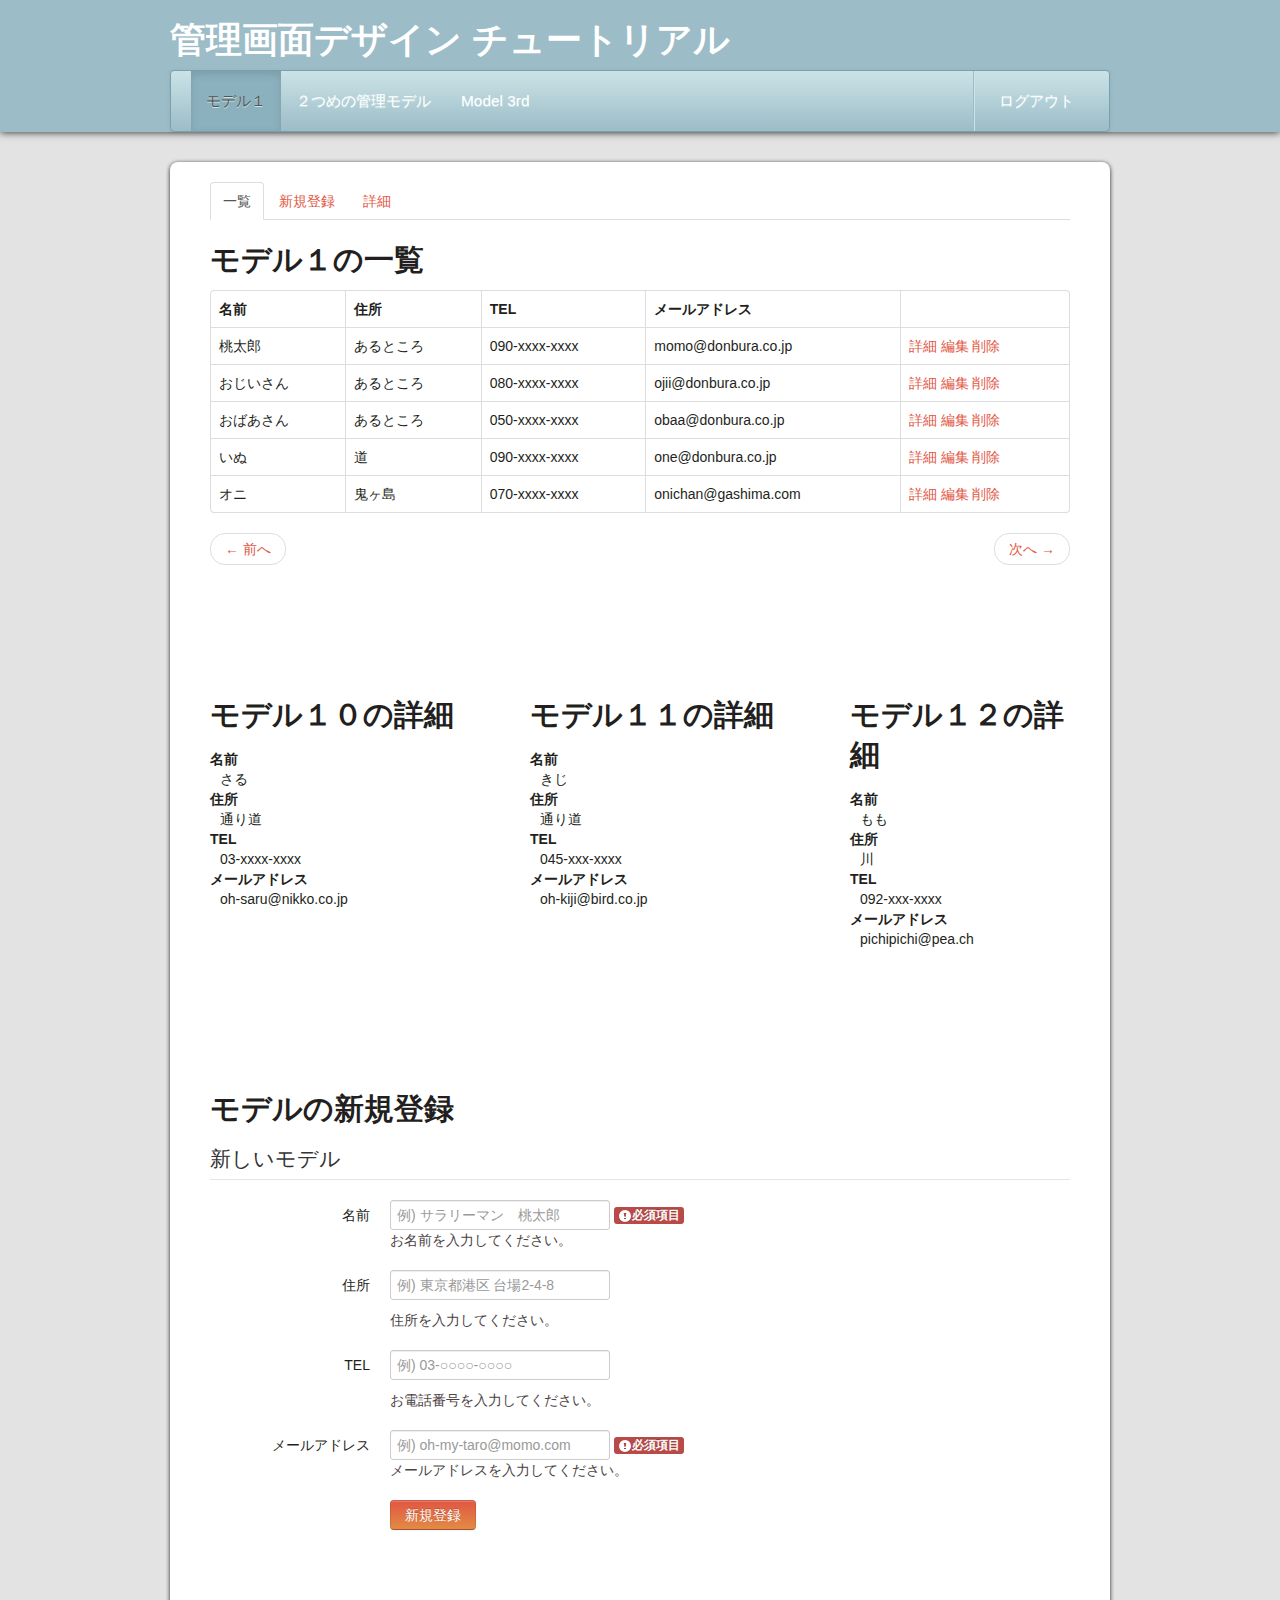
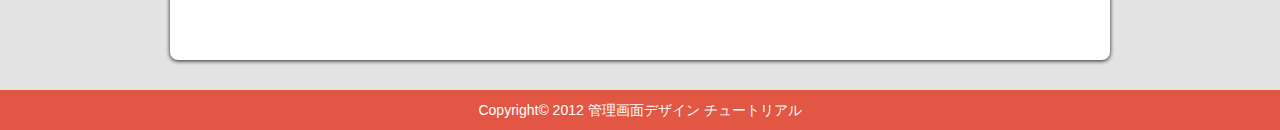
==== new/index.html @ de1fc778 "add new/ directory" ====
<!DOCTYPE html>
<html lang="ja">
  <head>
    <meta charset="UTF-8" />
    <meta name="description" content="管理画面のデザインチュートリアルです。" />
    <meta name="keywords" content="Webデザイン,管理画面,非デザイナー,bootstrap" />
    <title>管理画面デザイン チュートリアル</title>
    <link href="css/bootstrap.min.css" rel="stylesheet">
    <link href="css/style.css" rel="stylesheet">
    <!--[if lt IE 9]>
    <script src="js/html5shiv.js"></script>
    <![endif]-->
  </head>
  <body>
    <header>
      <div class="header-inner">
        <div class="row">
          <div class="span12">
            <h1>
              <a href="#" class="brand">管理画面デザイン チュートリアル</a>
            </h1>
            <div class="navbar">
              <div class="navbar-inner">
                <ul class="nav">
                  <li class="active"><a href="#">モデル１</a></li>
                  <li><a href="#">２つめの管理モデル</a></li>
                  <li><a href="#">Model 3rd</a></li>
                </ul>
                <ul class="nav pull-right">
                  <li class="divider-vertical"></li>
                  <li><a href="#">ログアウト</a></li>
                </ul>
              <!-- /.navbar-inner --></div>
            <!-- /.navbar --></div>
          <!-- /.span12 --></div>
        <!-- /.row --></div>
      <!-- /.header-inner --></div>
    </header>

    <div id="main" class="wrapper">
      <div class="row">
        <div class="span11">

          <ul class="nav nav-tabs">
            <li class="active">
              <a href="#">一覧</a>
            </li>
            <li><a href="#">新規登録</a></li>
            <li><a href="#">詳細</a></li>
          <!-- /.nav.nav-tabs --></ul>

          <div class="main-content">
            <h2>モデル１の一覧</h2>
            <table class="table table-bordered">
              <thead>
                <tr>
                  <th>名前</th>
                  <th>住所</th>
                  <th>TEL</th>
                  <th>メールアドレス</th>
                  <th></th>
                </tr>
              </thead>
              <tbody>
                <tr>
                  <td>桃太郎</td>
                  <td>あるところ</td>
                  <td>090-xxxx-xxxx</td>
                  <td>momo@donbura.co.jp</td>
                  <td>
                    <span>
                      <a href="#">詳細</a>
                      <a href="#">編集</a>
                      <a href="#">削除</a>
                    </span>
                  </td>
                </tr>
                <tr>
                  <td>おじいさん</td>
                  <td>あるところ</td>
                  <td>080-xxxx-xxxx</td>
                  <td>ojii@donbura.co.jp</td>
                  <td>
                    <span>
                      <a href="#">詳細</a>
                      <a href="#">編集</a>
                      <a href="#">削除</a>
                    </span>
                  </td>
                </tr>
                <tr>
                  <td>おばあさん</td>
                  <td>あるところ</td>
                  <td>050-xxxx-xxxx</td>
                  <td>obaa@donbura.co.jp</td>
                  <td>
                    <span>
                      <a href="#">詳細</a>
                      <a href="#">編集</a>
                      <a href="#">削除</a>
                    </span>
                  </td>
                </tr>
                <tr>
                  <td>いぬ</td>
                  <td>道</td>
                  <td>090-xxxx-xxxx</td>
                  <td>one@donbura.co.jp</td>
                  <td>
                    <span>
                      <a href="#">詳細</a>
                      <a href="#">編集</a>
                      <a href="#">削除</a>
                    </span>
                  </td>
                </tr>
                <tr>
                  <td>オニ</td>
                  <td>鬼ヶ島</td>
                  <td>070-xxxx-xxxx</td>
                  <td>onichan@gashima.com</td>
                  <td>
                    <span>
                      <a href="#">詳細</a>
                      <a href="#">編集</a>
                      <a href="#">削除</a>
                    </span>
                  </td>
                </tr>
              </tbody>
            </table>
            <ul class="pager">
              <li class="previous">
                <a href="#">&larr; 前へ</a>
              </li>
              <li class="next">
                <a href="#">次へ &rarr;</a>
              </li>
            <!-- /.pager --></ul>
          <!-- /.main-content --></div>

          <div class="main-content">
            <div class="row">
              <div class="span4">
                <h2>モデル１０の詳細</h2>
                <dl>
                  <dt>名前</dt>
                  <dd>さる</dd>
                  <dt>住所</dt>
                  <dd>通り道</dd>
                  <dt>TEL</dt>
                  <dd>03-xxxx-xxxx</dd>
                  <dt>メールアドレス</dt>
                  <dd>oh-saru@nikko.co.jp</dd>
                </dl>
              <!-- /.span4 --></div>

              <div class="span4">
                <h2>モデル１１の詳細</h2>
                <dl>
                  <dt>名前</dt>
                  <dd>きじ</dd>
                  <dt>住所</dt>
                  <dd>通り道</dd>
                  <dt>TEL</dt>
                  <dd>045-xxx-xxxx</dd>
                  <dt>メールアドレス</dt>
                  <dd>oh-kiji@bird.co.jp</dd>
                </dl>
              <!-- /.span4 --></div>

              <div class="span3">
                <h2>モデル１２の詳細</h2>
                <dl>
                  <dt>名前</dt>
                  <dd>もも</dd>
                  <dt>住所</dt>
                  <dd>川</dd>
                  <dt>TEL</dt>
                  <dd>092-xxx-xxxx</dd>
                  <dt>メールアドレス</dt>
                  <dd>pichipichi@pea.ch</dd>
                </dl>
              <!-- /.span3 --></div>
            <!-- /.row --></div>
          <!-- /.main-content --></div>


          <div class="main-content">
            <h2>モデルの新規登録</h2>
            <form class="form-horizontal">
              <legend>新しいモデル</legend>

              <div class="control-group">
                <label class="control-label" for"input-name">名前</label>
                <div class="controls">
                  <input type="text" id="input-name" placeholder="例) サラリーマン　桃太郎">
                  <span class="label label-important"><i class="icon-exclamation-sign icon-white"></i>必須項目</span>
                  <span class="help-block">お名前を入力してください。</span>
                </div>
              <!-- /.control-group --></div>

              <div class="control-group">
                <label class="control-label" for"input-address">住所</label>
                <div class="controls">
                  <input type="text" id="input-address" placeholder="例) 東京都港区 台場2-4-8">
                  <span class="help-block">住所を入力してください。</span>
                </div>
              <!-- /.control-group --></div>

              <div class="control-group">
                <label class="control-label" for"input-tel">TEL</label>
                <div class="controls">
                  <input type="tel" id="input-tel" placeholder="例) 03-○○○○-○○○○">
                  <span class="help-block">お電話番号を入力してください。</span>
                </div>
              <!-- /.control-group --></div>

              <div class="control-group">
                <label class="control-label" for"input-email">メールアドレス</label>
                <div class="controls">
                  <input type="email" id="input-email" placeholder="例) oh-my-taro@momo.com">
                  <span class="label label-important"><i class="icon-exclamation-sign icon-white"></i>必須項目</span>
                  <span class="help-block">メールアドレスを入力してください。</span>
                </div>
              <!-- /.control-group --></div>

              <div class="control-group">
                <div class="controls">
                  <button type="submit" class="btn btn-primary">新規登録</button>
                </div>
              <!-- /.control-group --></div>
            </form>
          <!-- /.main-content --></div>

        <!-- /.span11 --></div>
      <!-- /.row --></div>
    <!-- /#main.wrapper --></div>

    <footer>
      <div class="footer-inner">
        <div class="row">
          <div class="span12">
            <p class="text-pull-center">Copyright© 2012 管理画面デザイン チュートリアル</p>
          </div>
        <!-- /.row --></div>
      <!-- /.footer-inner --></div>
    </footer>
    <script src="//ajax.googleapis.com/ajax/libs/jquery/1.8/jquery.min.js"></script>
    <script src="js/jquery.pageScrollZ.js"></script>
    <script src="js/bootstrap.min.js"></script>
    <script src="js/site.js"></script>
  </body>
</html>
---- new/css/style.css ----
/* Override bootstrap ==> */
hr {
  border-bottom-color: #c5c5c5;
}

.navbar .nav > li > a {
  font-size: 110%;
}

.navbar .nav > li > a:hover {
  text-decoration: underline;
}

/* <== Override bootstrap */

.text-pull-right {
  text-align: right;
}

.text-pull-center {
  text-align: center;
}
.text-pull-left {
  text-align: left;
}

.header-inner,
.wrapper,
.footer-inner {
  margin: 0 auto;
  padding: 10px;
  width: 940px;
}

.wrapper {
  margin: 30px auto;
  padding: 0;
}

.header-inner {
  padding-bottom: 0;
}

#main {
  background: #fff;
  border-radius: 8px;
  box-shadow: 0 1px 4px #231f20;
  min-height: 400px;
}

#main .span11 {
  padding: 20px 40px 10px 40px;
}

.main-content {
  margin-bottom: 120px;
}

header {
  background: #9cbcc7;
  box-shadow: 0 0 8px #231f20;
}

header .navbar {
  margin-bottom: 0;
}

header h1,
header a.brand {
  color: #fff;
}

footer {
  background: #e25644;
  color: #fff;
}

footer p {
  margin-bottom: 0;
}
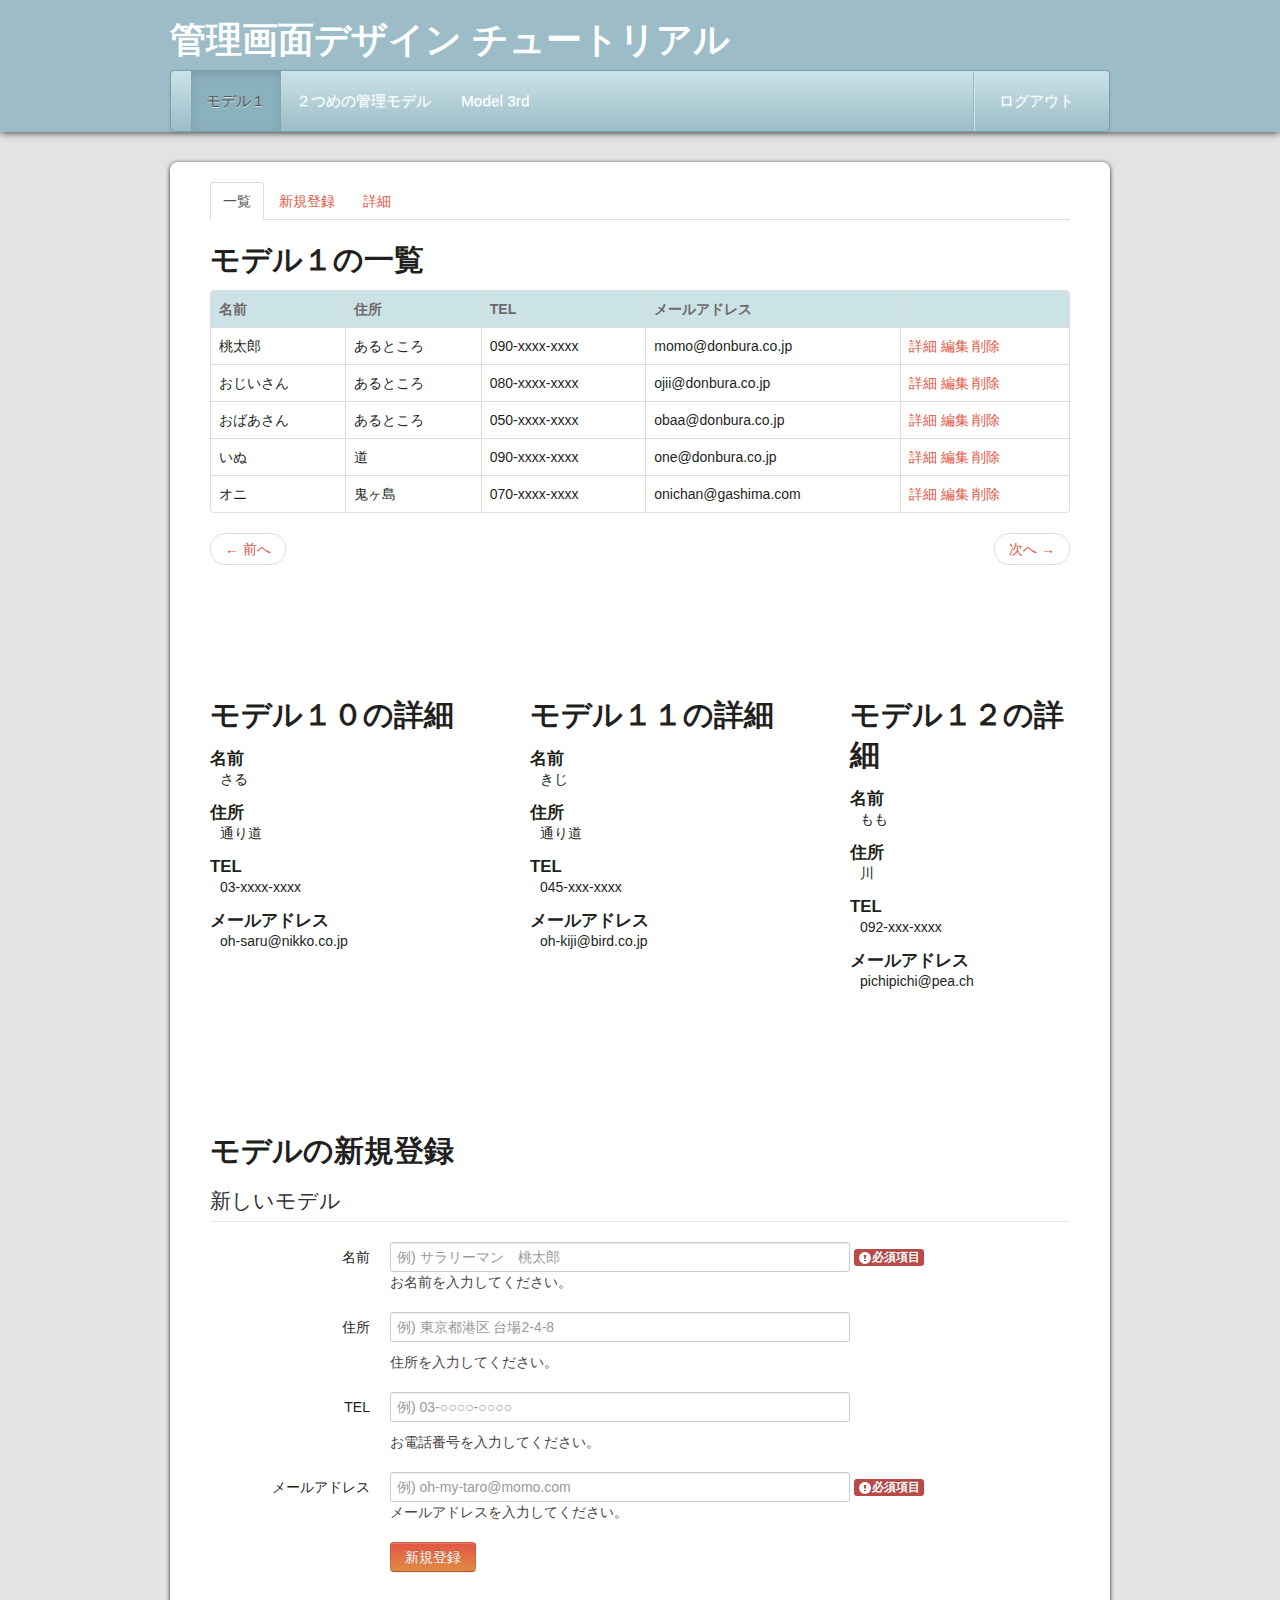
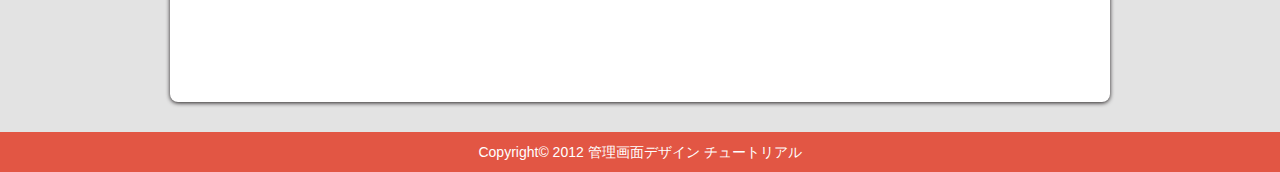
==== commit 5709ec3c: "マージンとかinputの幅とかを調整" ====
--- a/new/index.html
+++ b/new/index.html
@@ -194,7 +194,7 @@
               <div class="control-group">
                 <label class="control-label" for"input-name">名前</label>
                 <div class="controls">
-                  <input type="text" id="input-name" placeholder="例) サラリーマン　桃太郎">
+                  <input type="text" id="input-name" class="span6" placeholder="例) サラリーマン　桃太郎">
                   <span class="label label-important"><i class="icon-exclamation-sign icon-white"></i>必須項目</span>
                   <span class="help-block">お名前を入力してください。</span>
                 </div>
@@ -203,7 +203,7 @@
               <div class="control-group">
                 <label class="control-label" for"input-address">住所</label>
                 <div class="controls">
-                  <input type="text" id="input-address" placeholder="例) 東京都港区 台場2-4-8">
+                  <input type="text" id="input-address" class="span6" placeholder="例) 東京都港区 台場2-4-8">
                   <span class="help-block">住所を入力してください。</span>
                 </div>
               <!-- /.control-group --></div>
@@ -211,7 +211,7 @@
               <div class="control-group">
                 <label class="control-label" for"input-tel">TEL</label>
                 <div class="controls">
-                  <input type="tel" id="input-tel" placeholder="例) 03-○○○○-○○○○">
+                  <input type="tel" id="input-tel" class="span6" placeholder="例) 03-○○○○-○○○○">
                   <span class="help-block">お電話番号を入力してください。</span>
                 </div>
               <!-- /.control-group --></div>
@@ -219,7 +219,7 @@
               <div class="control-group">
                 <label class="control-label" for"input-email">メールアドレス</label>
                 <div class="controls">
-                  <input type="email" id="input-email" placeholder="例) oh-my-taro@momo.com">
+                  <input type="email" id="input-email" class="span6" placeholder="例) oh-my-taro@momo.com">
                   <span class="label label-important"><i class="icon-exclamation-sign icon-white"></i>必須項目</span>
                   <span class="help-block">メールアドレスを入力してください。</span>
                 </div>
--- a/new/css/style.css
+++ b/new/css/style.css
@@ -9,6 +9,11 @@
 
 .navbar .nav > li > a:hover {
   text-decoration: underline;
+}
+
+.table thead th {
+  background: #cbe3e7;
+  color: #70696b;
 }
 
 /* <== Override bootstrap */
@@ -56,6 +61,14 @@
   margin-bottom: 120px;
 }
 
+.main-content dt {
+  font-size: 120%;
+}
+
+.main-content dd {
+  margin-bottom: 1em;
+}
+
 header {
   background: #9cbcc7;
   box-shadow: 0 0 8px #231f20;
